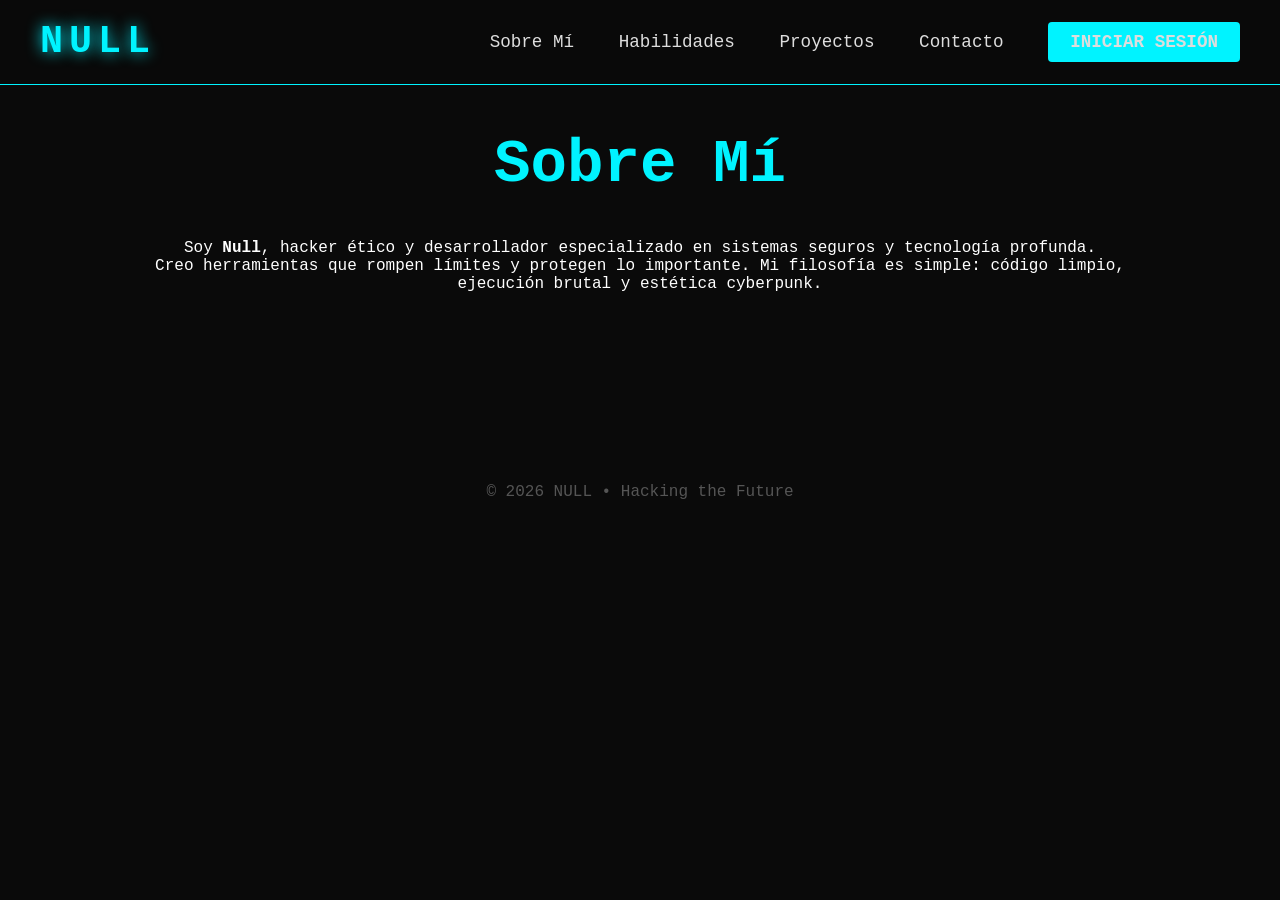
==== about.html @ 1e88410e "Create about.html" ====
<!DOCTYPE html>
<html lang="es">
<head>
    <meta charset="UTF-8">
    <meta name="viewport" content="width=device-width, initial-scale=1.0">
    <title>Sobre Mí - NULL</title>
    <link rel="stylesheet" href="static/styles.css">
</head>
<body>
    <nav class="navbar">
        <div class="nav-content">
            <a href="index.html" class="logo">NULL</a>
            <div class="nav-menu">
                <a href="about.html">Sobre Mí</a>
                <a href="skills.html">Habilidades</a>
                <a href="projects.html">Proyectos</a>
                <a href="contact.html">Contacto</a>
                <a href="#" onclick="showLogin()" class="login-btn">INICIAR SESIÓN</a>
            </div>
        </div>
    </nav>

    <section class="section">
        <h2>Sobre Mí</h2>
        <p>Soy <strong>Null</strong>, hacker ético y desarrollador especializado en sistemas seguros y tecnología profunda.</p>
        <p>Creo herramientas que rompen límites y protegen lo importante. Mi filosofía es simple: código limpio, ejecución brutal y estética cyberpunk.</p>
    </section>

    <footer style="text-align:center; padding:60px; color:#555;">
        © 2026 NULL • Hacking the Future
    </footer>

    <!-- Login Modal (mismo script) -->
    <div id="loginModal" class="modal">
        <div class="modal-content">
            <span class="close" onclick="hideLogin()">×</span>
            <div class="modal-header">
                <h2>INICIAR SESIÓN</h2>
                <p class="modal-subtitle">Accede al sistema Null</p>
            </div>
            <form onsubmit="handleLogin(event)">
                <div class="input-group">
                    <input type="text" placeholder="Usuario o Email" required>
                </div>
                <div class="input-group">
                    <input type="password" placeholder="Contraseña" required>
                </div>
                <button type="submit" id="loginBtn" class="btn btn-primary full">ENTRAR AL SISTEMA</button>
            </form>
        </div>
    </div>

    <script>
        function showLogin() { document.getElementById('loginModal').style.display = 'flex'; }
        function hideLogin() { document.getElementById('loginModal').style.display = 'none'; }
        function handleLogin(e) {
            e.preventDefault();
            const btn = document.getElementById('loginBtn');
            btn.textContent = "VERIFICANDO...";
            setTimeout(() => {
                alert("¡Acceso concedido! (Demo)");
                hideLogin();
            }, 1500);
        }
    </script>
</body>
</html>
---- static/styles.css ----
* {
    margin: 0;
    padding: 0;
    box-sizing: border-box;
}

body {
    background-color: #0a0a0a;
    color: #ffffff;
    font-family: 'Courier New', monospace;
}

/* Navbar */
.navbar {
    position: fixed;
    top: 0;
    width: 100%;
    background: rgba(10,10,10,0.98);
    border-bottom: 1px solid #00f3ff;
    z-index: 1000;
}

.nav-content {
    max-width: 1300px;
    margin: 0 auto;
    padding: 20px 40px;
    display: flex;
    justify-content: space-between;
    align-items: center;
}

.logo {
    font-size: 2.4rem;
    font-weight: 900;
    letter-spacing: 6px;
    color: #00f3ff;
    text-decoration: none;
    text-shadow: 0 0 15px #00f3ff;
}

.nav-menu a {
    color: #ddd;
    text-decoration: none;
    margin-left: 35px;
    font-size: 1.1rem;
    transition: color 0.3s;
}

.nav-menu a:hover {
    color: #00f3ff;
}

.login-btn {
    background: #00f3ff;
    color: #0a0a0a;
    padding: 10px 22px;
    border-radius: 4px;
    font-weight: bold;
    text-decoration: none;
}

/* Hero solo para index */
.hero {
    height: 100vh;
    min-height: 720px;
    background: linear-gradient(rgba(0,0,0,0.65), rgba(0,0,0,0.75)), 
                url('https://picsum.photos/id/1015/1920/1080') center/cover no-repeat;
    display: flex;
    align-items: center;
    justify-content: center;
    text-align: center;
    position: relative;
}

.main-title {
    font-size: 7.5rem;
    font-weight: 900;
    letter-spacing: 8px;
    text-transform: uppercase;
    text-shadow: 0 0 30px #00f3ff, 0 0 60px #c300ff;
}

.subtitle {
    font-size: 2.2rem;
    color: #00f3ff;
    letter-spacing: 4px;
}

/* Botones */
.btn {
    display: inline-block;
    padding: 18px 45px;
    font-size: 1.25rem;
    font-weight: 700;
    text-transform: uppercase;
    letter-spacing: 2px;
    text-decoration: none;
    border: 3px solid;
    transition: all 0.4s ease;
    margin: 10px;
}

.btn-primary {
    background: #00f3ff;
    color: #0a0a0a;
    border-color: #00f3ff;
}

.btn-primary:hover {
    background: transparent;
    color: #00f3ff;
    box-shadow: 0 0 40px #00f3ff;
}

.btn-secondary {
    background: transparent;
    color: #fff;
    border-color: #fff;
}

.btn-secondary:hover {
    background: #fff;
    color: #0a0a0a;
}

/* Secciones generales */
.section {
    padding: 130px 40px;
    max-width: 1100px;
    margin: 0 auto;
    text-align: center;
}

.section h2 {
    font-size: 3.8rem;
    margin-bottom: 40px;
    color: #00f3ff;
}

/* Modal Login */
.modal {
    display: none;
    position: fixed;
    top: 0; left: 0;
    width: 100%; height: 100%;
    background: rgba(0,0,0,0.95);
    z-index: 3000;
    align-items: center;
    justify-content: center;
}

.modal-content {
    background: #0f0f0f;
    width: 420px;
    border: 2px solid #00f3ff;
    border-radius: 8px;
    padding: 40px 35px;
    box-shadow: 0 0 60px rgba(0, 243, 255, 0.6);
    position: relative;
}

.close {
    position: absolute;
    top: 15px;
    right: 25px;
    font-size: 2.2rem;
    color: #00f3ff;
    cursor: pointer;
}

.close:hover { color: #ff00aa; }

.input-group {
    margin-bottom: 20px;
}

.input-group input {
    width: 100%;
    padding: 16px 20px;
    background: #1a1a1a;
    border: 2px solid #333;
    color: #fff;
    font-size: 1.1rem;
}

.input-group input:focus {
    border-color: #00f3ff;
    box-shadow: 0 0 15px rgba(0, 243, 255, 0.5);
}

.options {
    display: flex;
    justify-content: space-between;
    margin: 15px 0 25px;
    font-size: 0.95rem;
}

.forgot-link {
    color: #00f3ff;
}

.modal-footer {
    text-align: center;
    margin-top: 25px;
    color: #666;
}

.modal-footer a {
    color: #00f3ff;
}
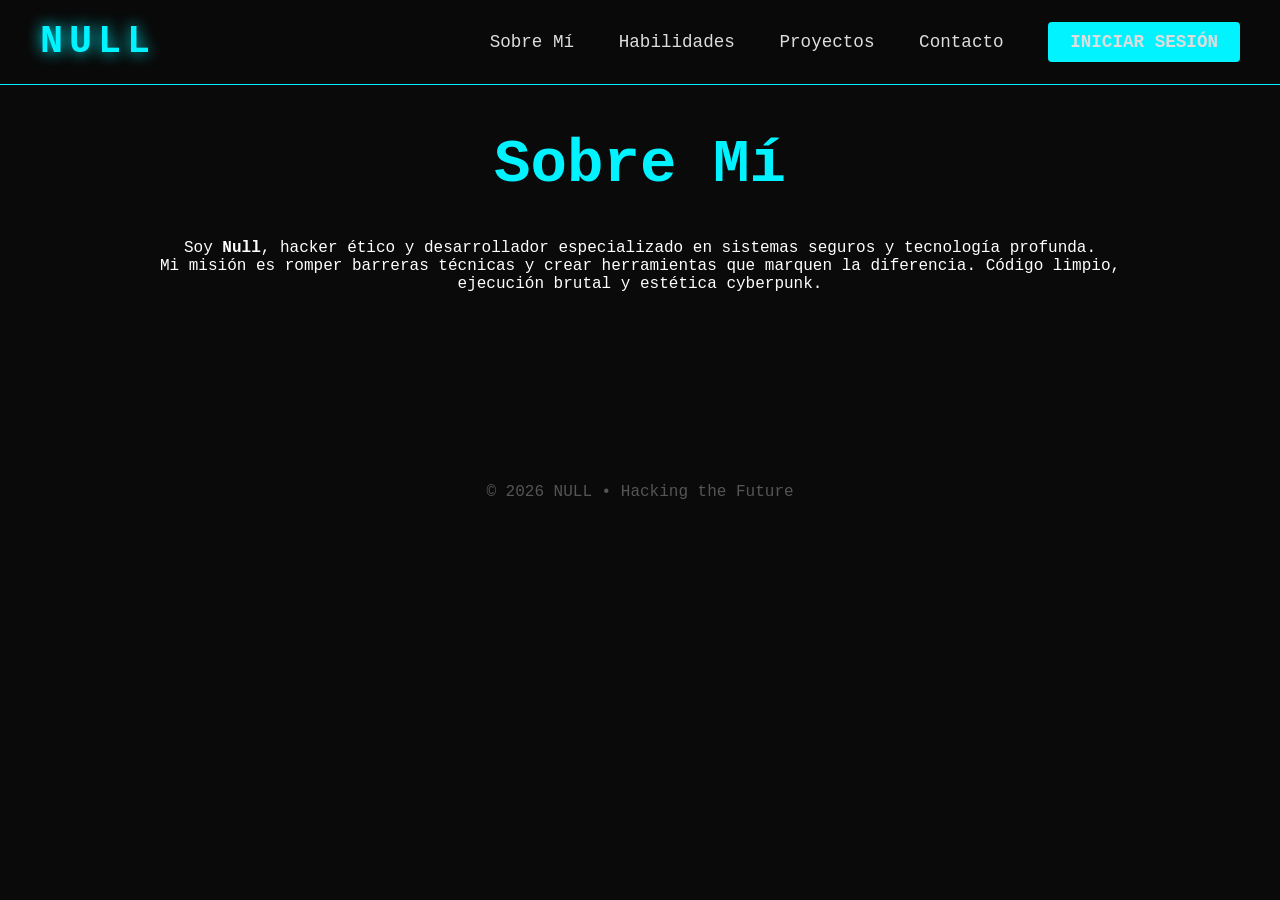
==== commit 0aad3776: "Update about.html" ====
--- a/about.html
+++ b/about.html
@@ -23,14 +23,14 @@
     <section class="section">
         <h2>Sobre Mí</h2>
         <p>Soy <strong>Null</strong>, hacker ético y desarrollador especializado en sistemas seguros y tecnología profunda.</p>
-        <p>Creo herramientas que rompen límites y protegen lo importante. Mi filosofía es simple: código limpio, ejecución brutal y estética cyberpunk.</p>
+        <p>Mi misión es romper barreras técnicas y crear herramientas que marquen la diferencia. Código limpio, ejecución brutal y estética cyberpunk.</p>
     </section>
 
     <footer style="text-align:center; padding:60px; color:#555;">
         © 2026 NULL • Hacking the Future
     </footer>
 
-    <!-- Login Modal (mismo script) -->
+    <!-- LOGIN MODAL -->
     <div id="loginModal" class="modal">
         <div class="modal-content">
             <span class="close" onclick="hideLogin()">×</span>
@@ -47,6 +47,10 @@
                 </div>
                 <button type="submit" id="loginBtn" class="btn btn-primary full">ENTRAR AL SISTEMA</button>
             </form>
+            <div class="options">
+                <label><input type="checkbox"> Recordarme</label>
+                <a href="#" onclick="forgotPassword()" class="forgot-link">¿Olvidaste tu contraseña?</a>
+            </div>
         </div>
     </div>
 
@@ -62,6 +66,9 @@
                 hideLogin();
             }, 1500);
         }
+        function forgotPassword() {
+            alert("En un sistema real se enviaría un enlace de recuperación.");
+        }
     </script>
 </body>
 </html>
--- a/static/styles.css
+++ b/static/styles.css
@@ -59,7 +59,7 @@
     text-decoration: none;
 }
 
-/* Hero solo para index */
+/* Hero */
 .hero {
     height: 100vh;
     min-height: 720px;
@@ -137,74 +137,100 @@
     color: #00f3ff;
 }
 
-/* Modal Login */
+/* ==================== LOGIN MODAL CORREGIDO ==================== */
 .modal {
     display: none;
     position: fixed;
     top: 0; left: 0;
     width: 100%; height: 100%;
-    background: rgba(0,0,0,0.95);
+    background: rgba(0, 0, 0, 0.92);
     z-index: 3000;
     align-items: center;
     justify-content: center;
 }
 
 .modal-content {
-    background: #0f0f0f;
-    width: 420px;
+    background: #0c0c0c;
+    width: 400px;
     border: 2px solid #00f3ff;
     border-radius: 8px;
     padding: 40px 35px;
-    box-shadow: 0 0 60px rgba(0, 243, 255, 0.6);
+    box-shadow: 0 0 50px rgba(0, 243, 255, 0.5);
     position: relative;
+    text-align: center;
 }
 
 .close {
     position: absolute;
     top: 15px;
     right: 25px;
-    font-size: 2.2rem;
+    font-size: 2.5rem;
     color: #00f3ff;
     cursor: pointer;
-}
-
-.close:hover { color: #ff00aa; }
+    line-height: 1;
+}
+
+.close:hover {
+    color: #ff00aa;
+}
+
+.modal-header h2 {
+    color: #00f3ff;
+    font-size: 2.1rem;
+    margin-bottom: 8px;
+    text-shadow: 0 0 10px #00f3ff;
+}
+
+.modal-subtitle {
+    color: #777;
+    margin-bottom: 30px;
+    font-size: 1rem;
+}
 
 .input-group {
-    margin-bottom: 20px;
+    margin-bottom: 18px;
+    text-align: left;
 }
 
 .input-group input {
     width: 100%;
-    padding: 16px 20px;
+    padding: 14px 16px;
     background: #1a1a1a;
-    border: 2px solid #333;
+    border: 2px solid #444;
     color: #fff;
-    font-size: 1.1rem;
+    font-size: 1.05rem;
+    font-family: inherit;
+    border-radius: 4px;
+    transition: all 0.3s;
 }
 
 .input-group input:focus {
     border-color: #00f3ff;
-    box-shadow: 0 0 15px rgba(0, 243, 255, 0.5);
+    box-shadow: 0 0 12px rgba(0, 243, 255, 0.4);
+    outline: none;
 }
 
 .options {
     display: flex;
     justify-content: space-between;
+    align-items: center;
     margin: 15px 0 25px;
     font-size: 0.95rem;
+    color: #aaa;
 }
 
 .forgot-link {
     color: #00f3ff;
-}
-
-.modal-footer {
-    text-align: center;
-    margin-top: 25px;
-    color: #666;
-}
-
-.modal-footer a {
-    color: #00f3ff;
-}
+    text-decoration: none;
+}
+
+.forgot-link:hover {
+    text-decoration: underline;
+}
+
+.btn.full {
+    width: 100%;
+    margin-top: 10px;
+    padding: 16px;
+    font-size: 1.2rem;
+}
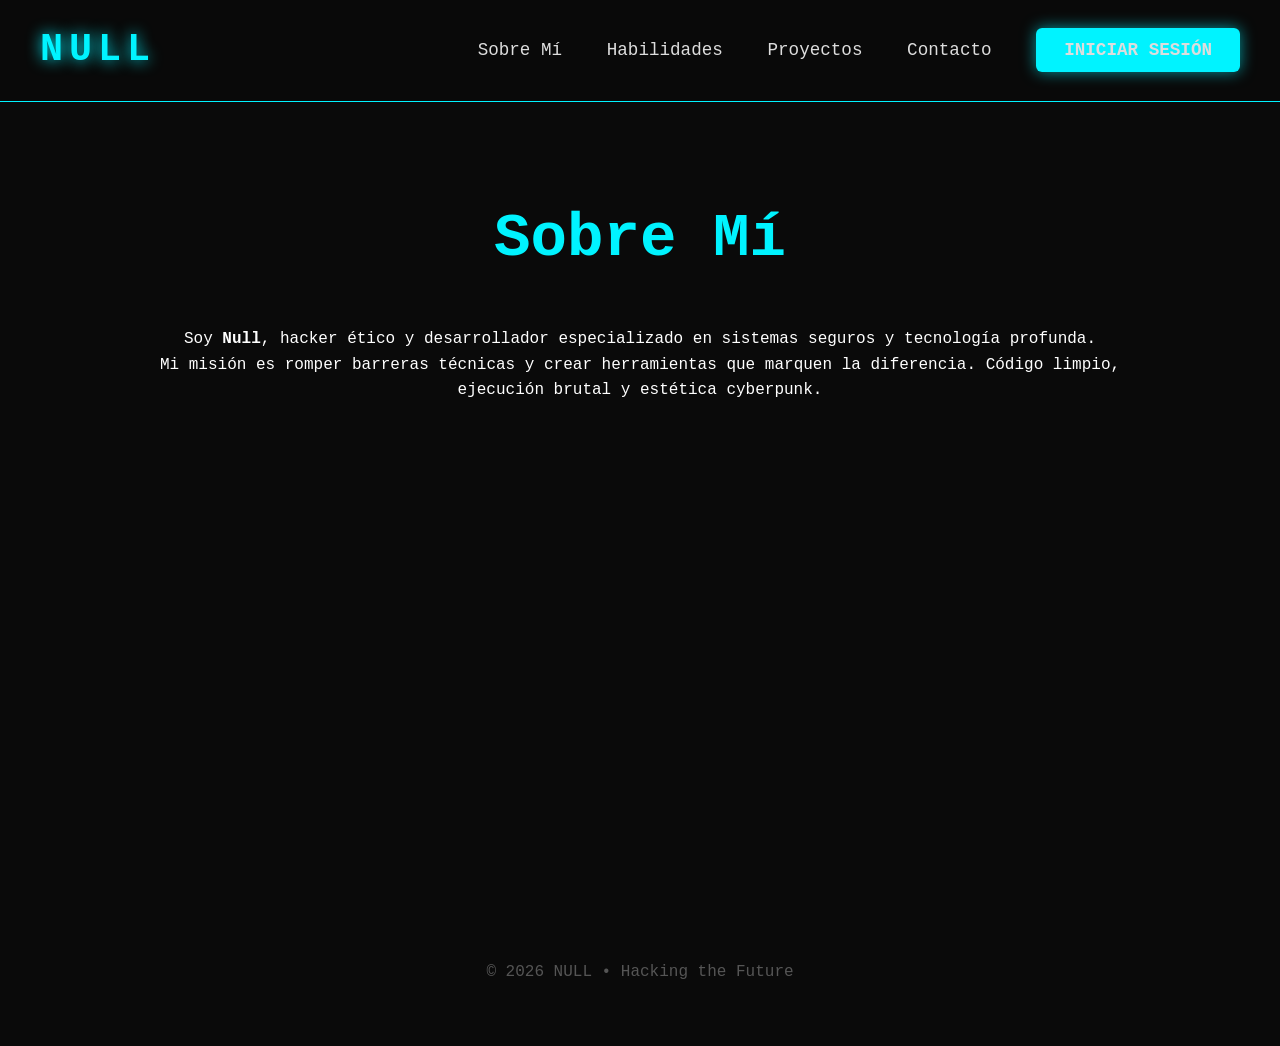
==== commit 76698410: "Update about.html" ====
--- a/about.html
+++ b/about.html
@@ -20,11 +20,13 @@
         </div>
     </nav>
 
-    <section class="section">
-        <h2>Sobre Mí</h2>
-        <p>Soy <strong>Null</strong>, hacker ético y desarrollador especializado en sistemas seguros y tecnología profunda.</p>
-        <p>Mi misión es romper barreras técnicas y crear herramientas que marquen la diferencia. Código limpio, ejecución brutal y estética cyberpunk.</p>
-    </section>
+    <div class="content-wrapper">
+        <section class="section">
+            <h2>Sobre Mí</h2>
+            <p>Soy <strong>Null</strong>, hacker ético y desarrollador especializado en sistemas seguros y tecnología profunda.</p>
+            <p>Mi misión es romper barreras técnicas y crear herramientas que marquen la diferencia. Código limpio, ejecución brutal y estética cyberpunk.</p>
+        </section>
+    </div>
 
     <footer style="text-align:center; padding:60px; color:#555;">
         © 2026 NULL • Hacking the Future
@@ -47,9 +49,16 @@
                 </div>
                 <button type="submit" id="loginBtn" class="btn btn-primary full">ENTRAR AL SISTEMA</button>
             </form>
+
             <div class="options">
                 <label><input type="checkbox"> Recordarme</label>
                 <a href="#" onclick="forgotPassword()" class="forgot-link">¿Olvidaste tu contraseña?</a>
+            </div>
+
+            <div style="margin-top: 25px; padding-top: 20px; border-top: 1px solid #333;">
+                <a href="#" onclick="requestAccess()" class="request-link">
+                    ¿Quieres pedir acceso al sistema?
+                </a>
             </div>
         </div>
     </div>
@@ -69,6 +78,12 @@
         function forgotPassword() {
             alert("En un sistema real se enviaría un enlace de recuperación.");
         }
+        function requestAccess() {
+            hideLogin();
+            setTimeout(() => {
+                alert("Solicitud de acceso recibida.\n\nTe contactaremos pronto.");
+            }, 300);
+        }
     </script>
 </body>
 </html>
--- a/static/styles.css
+++ b/static/styles.css
@@ -2,12 +2,27 @@
     margin: 0;
     padding: 0;
     box-sizing: border-box;
+    user-select: none;
+    -webkit-user-select: none;
+    -moz-user-select: none;
+    -ms-user-select: none;
+    cursor: default;
+}
+
+input, textarea {
+    user-select: text;
+    cursor: text;
+}
+
+a, button, .btn {
+    cursor: pointer;
 }
 
 body {
     background-color: #0a0a0a;
     color: #ffffff;
     font-family: 'Courier New', monospace;
+    line-height: 1.6;
 }
 
 /* Navbar */
@@ -52,11 +67,25 @@
 
 .login-btn {
     background: #00f3ff;
-    color: #0a0a0a;
-    padding: 10px 22px;
-    border-radius: 4px;
-    font-weight: bold;
-    text-decoration: none;
+    color: #000000;
+    padding: 12px 28px;
+    border-radius: 6px;
+    font-weight: 700;
+    font-size: 1.05rem;
+    text-decoration: none;
+    box-shadow: 0 0 15px rgba(0, 243, 255, 0.6);
+    transition: all 0.3s;
+}
+
+.login-btn:hover {
+    background: #00e6ff;
+    box-shadow: 0 0 25px rgba(0, 243, 255, 0.9);
+}
+
+/* Espacio para navbar fijo en todas las páginas */
+.content-wrapper {
+    padding-top: 90px;
+    min-height: 100vh;
 }
 
 /* Hero */
@@ -86,7 +115,7 @@
     letter-spacing: 4px;
 }
 
-/* Botones */
+/* Botones generales */
 .btn {
     display: inline-block;
     padding: 18px 45px;
@@ -123,9 +152,9 @@
     color: #0a0a0a;
 }
 
-/* Secciones generales */
+/* Secciones */
 .section {
-    padding: 130px 40px;
+    padding: 100px 40px;
     max-width: 1100px;
     margin: 0 auto;
     text-align: center;
@@ -137,7 +166,7 @@
     color: #00f3ff;
 }
 
-/* ==================== LOGIN MODAL CORREGIDO ==================== */
+/* Modal Login */
 .modal {
     display: none;
     position: fixed;
@@ -167,12 +196,9 @@
     font-size: 2.5rem;
     color: #00f3ff;
     cursor: pointer;
-    line-height: 1;
-}
-
-.close:hover {
-    color: #ff00aa;
-}
+}
+
+.close:hover { color: #ff00aa; }
 
 .modal-header h2 {
     color: #00f3ff;
@@ -184,7 +210,6 @@
 .modal-subtitle {
     color: #777;
     margin-bottom: 30px;
-    font-size: 1rem;
 }
 
 .input-group {
@@ -201,13 +226,11 @@
     font-size: 1.05rem;
     font-family: inherit;
     border-radius: 4px;
-    transition: all 0.3s;
 }
 
 .input-group input:focus {
     border-color: #00f3ff;
     box-shadow: 0 0 12px rgba(0, 243, 255, 0.4);
-    outline: none;
 }
 
 .options {
@@ -219,18 +242,18 @@
     color: #aaa;
 }
 
-.forgot-link {
-    color: #00f3ff;
-    text-decoration: none;
-}
-
-.forgot-link:hover {
+.forgot-link, .request-link {
+    color: #00f3ff;
+    text-decoration: none;
+}
+
+.forgot-link:hover, .request-link:hover {
     text-decoration: underline;
 }
 
 .btn.full {
     width: 100%;
-    margin-top: 10px;
+    margin-top: 15px;
     padding: 16px;
     font-size: 1.2rem;
 }
